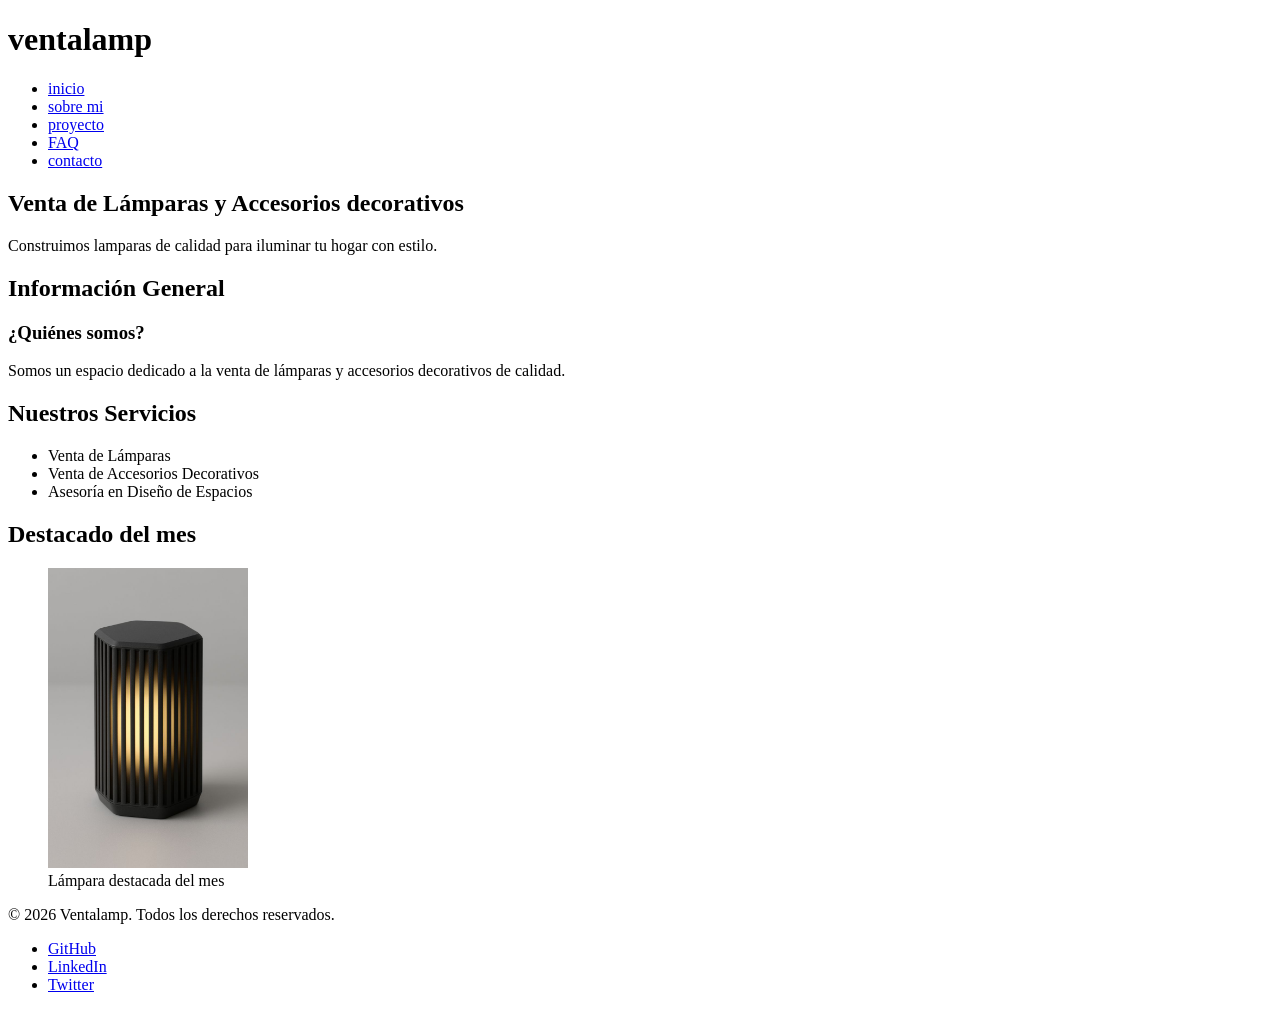
==== index.html @ ce79d9a1 "Add files via upload" ====
<!DOCTYPE html>
<html lang="en">
<head>
    <meta charset="UTF-8">
    <meta name="viewport" content="width=device-width, initial-scale=1.0">
    <title>ventalamp</title>
    </head>
    <body>
        <header>
            <h1>ventalamp</h1>
        </header>
        <nav>
            <ul>
                <li><a href="./index.html">inicio</a></li>
                <li>
                    <a href="./page/sobremi.html">sobre mi</a>
                </li>
                <li>
                    <a href="./page/proyecto.html">proyecto</a>
                </li>
                <li>
                    <a href="./page/FAQ.html">FAQ</a>
                </li>
                <li>
                    <a href="./page/contacto.html">contacto</a>
                </li>
            </ul>
        </nav>
    
        <main>        
            <section>
                <h1>Venta de Lámparas y Accesorios decorativos</h1>
                <p>Construimos lamparas de calidad para iluminar tu hogar con estilo.</p>
            </section>

            <section>
                <h2>   
                    Información General
                </h2>
                <article>
                    <h3>¿Quiénes somos?</h3>
                    <p>Somos un espacio dedicado a la venta de lámparas y accesorios decorativos de calidad.</p>
                </article>
            </section>

            <section>
                <h2>   
                    Nuestros Servicios
                </h2>
                <ul>
                    <li>Venta de Lámparas</li>
                    <li>Venta de Accesorios Decorativos</li>
                    <li>Asesoría en Diseño de Espacios</li>
                </ul>
            </section>

            <section>
                <h2>
                    Destacado del mes
                </h2>
                <figure>
                    <img src="./assets/lamp1.jpg" alt="Lámpara destacada del mes" width="200" height="300">
                    <figcaption>    
                        Lámpara destacada del mes  
                    </figcaption>
                </figure>
            </section>
        </main>

    <footer>
        <p>&copy; 2026 Ventalamp. Todos los derechos reservados.</p>
        <ul>
            <li><a href="https://github.com" target="_blank" rel="noopener">GitHub</a></li>
            <li><a href="https://linkedin.com" target="_blank" rel="noopener">LinkedIn</a></li>
            <li><a href="https://twitter.com" target="_blank" rel="noopener">Twitter</a></li>
        </ul>
    </footer>
   
    </body>
</html>
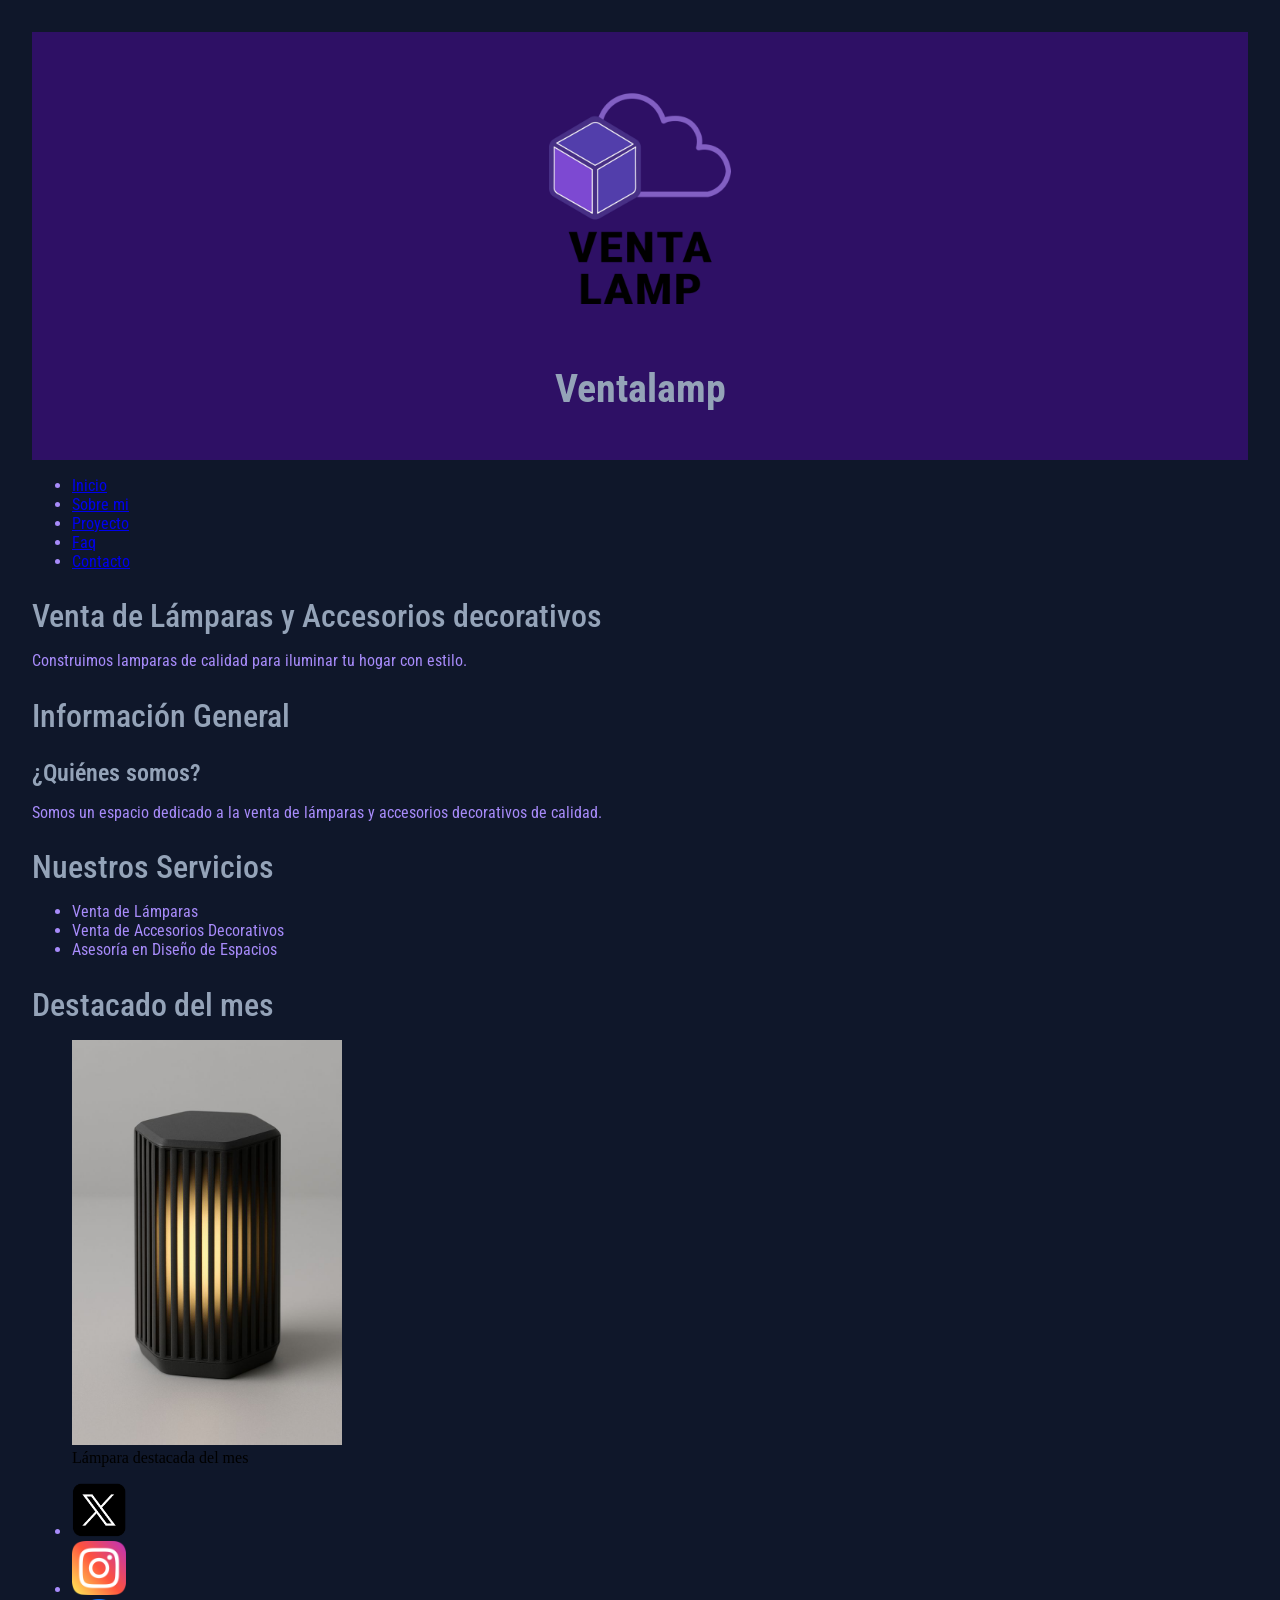
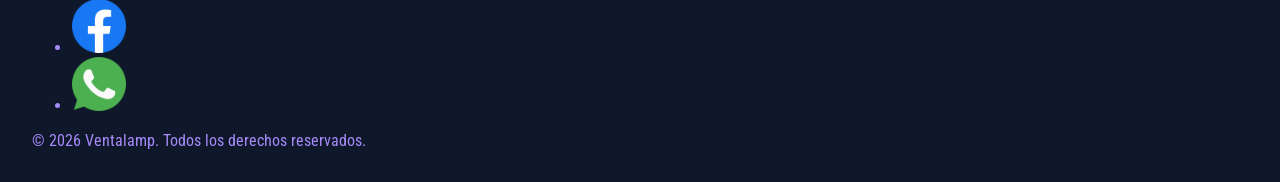
==== commit bd1ffc64: "Add files via upload" ====
--- a/index.html
+++ b/index.html
@@ -4,32 +4,36 @@
     <meta charset="UTF-8">
     <meta name="viewport" content="width=device-width, initial-scale=1.0">
     <title>ventalamp</title>
-    </head>
+    <link rel="icon" href="./assets/logos/iconopage.png" type="image/x-icon">    
+    <link rel="stylesheet" href="./style/style.css">
+    </head> 
+        
     <body>
         <header>
-            <h1>ventalamp</h1>
-        </header>
+            <a href="./index.html"><img src="./assets/logos/ventalamp logo.png" alt="Logo ventalamp" class="inicio"> </a>
+            <h1>Ventalamp</h1>
+        </header>      
         <nav>
             <ul>
-                <li><a href="./index.html">inicio</a></li>
+                <li><a href="./index.html">Inicio</a></li>
                 <li>
-                    <a href="./page/sobremi.html">sobre mi</a>
+                    <a href="./page/sobremi.html">Sobre mi</a>
                 </li>
                 <li>
-                    <a href="./page/proyecto.html">proyecto</a>
+                    <a href="./page/proyecto.html">Proyecto</a>
                 </li>
                 <li>
-                    <a href="./page/FAQ.html">FAQ</a>
+                    <a href="./page/faq.html">Faq</a>
                 </li>
                 <li>
-                    <a href="./page/contacto.html">contacto</a>
+                    <a href="./page/contacto.html">Contacto</a>
                 </li>
             </ul>
         </nav>
     
         <main>        
             <section>
-                <h1>Venta de Lámparas y Accesorios decorativos</h1>
+                <h2>Venta de Lámparas y Accesorios decorativos</h2>
                 <p>Construimos lamparas de calidad para iluminar tu hogar con estilo.</p>
             </section>
 
@@ -59,7 +63,7 @@
                     Destacado del mes
                 </h2>
                 <figure>
-                    <img src="./assets/lamp1.jpg" alt="Lámpara destacada del mes" width="200" height="300">
+                    <img src="./assets/lamp1.jpg" alt="Lámpara destacada del mes" class="reff">
                     <figcaption>    
                         Lámpara destacada del mes  
                     </figcaption>
@@ -68,13 +72,14 @@
         </main>
 
     <footer>
-        <p>&copy; 2026 Ventalamp. Todos los derechos reservados.</p>
         <ul>
-            <li><a href="https://github.com" target="_blank" rel="noopener">GitHub</a></li>
-            <li><a href="https://linkedin.com" target="_blank" rel="noopener">LinkedIn</a></li>
-            <li><a href="https://twitter.com" target="_blank" rel="noopener">Twitter</a></li>
+            <li><a href="https://x.com" target="_blank"> <img src="./assets/logos/x.png" alt="logo de x" class="rrss"></a> </li>
+            <li><a href="https://instagram.com" target="_blank"> <img src="./assets/logos/instagram.png" alt="logo de instagram" class="rrss"> </a></li>
+            <li><a href="https://facebook.com" target="_blank"> <img src="./assets/logos/facebook.png" alt="logo de facebook" class="rrss"> </a></li>
+            <li><a href="https://whatsapp.com" target="_blank"> <img src="./assets/logos/whatsapp.png" alt="logo de whatsapp" class="rrss"> </a></li>
+            </ul>
+        <p> &copy; 2026 Ventalamp. Todos los derechos reservados.</p>
         </ul>
     </footer>
-   
     </body>
 </html>
--- a/style/style.css
+++ b/style/style.css
@@ -0,0 +1,76 @@
+/* Importación de fuentes desde Google Fonts */
+@import url('https://fonts.googleapis.com/css2?family=Roboto+Condensed:ital,wght@0,100..900;1,100..900&display=swap');
+
+/* 2. PALETA DE COLORES Y VARIABLES */
+:root {
+    --font-ppal: "Roboto Condensed", sans-serif;
+    --font-sec: "Roboto Condensed", sans-serif;
+    --text: #94A3B8;
+    --bg-ppal: #0F172A;
+    --bgs-sec: #2E1065;
+    --accent: #A78BFA;
+}
+
+/* 3. ESTILOS GLOBALES Y FONDO */
+body {
+    background-color: var(--bg-ppal);
+    margin: 2rem;
+}
+
+header {
+    background-color: var(--bgs-sec); 
+    padding: 2rem;
+    text-align: center;
+}
+
+/* 4. TIPOGRAFÍA */
+h1, h2, h3, h4, h5, h6 {
+    font-family: var(--font-ppal);
+    color: var(--text);
+}
+
+h1 {
+    font-weight: 700;
+    font-size: 2.5rem;
+    margin-bottom: 1rem;
+}
+
+h2 {
+    font-weight: 500; 
+    font-size: 2rem;
+    margin-bottom: 1rem;
+}
+
+h3 {
+    font-weight: 600;
+    font-size: 1.5rem;
+    margin-bottom: 1rem;
+}
+
+p, ul {
+    font-family: var(--font-sec);
+    color: var(--accent);
+    font-size: 1rem;
+    font-weight: 400;
+}
+
+/* 5. COMPONENTES */
+.logo {
+    width: 10vh;
+    height: auto;
+}
+
+.rrss {
+    width: 6vh;
+    height: auto;
+}
+
+.reff {
+    width: 30vh;
+    height: auto;
+}
+
+.inicio {
+    width: 30vh;
+    height: auto;
+}
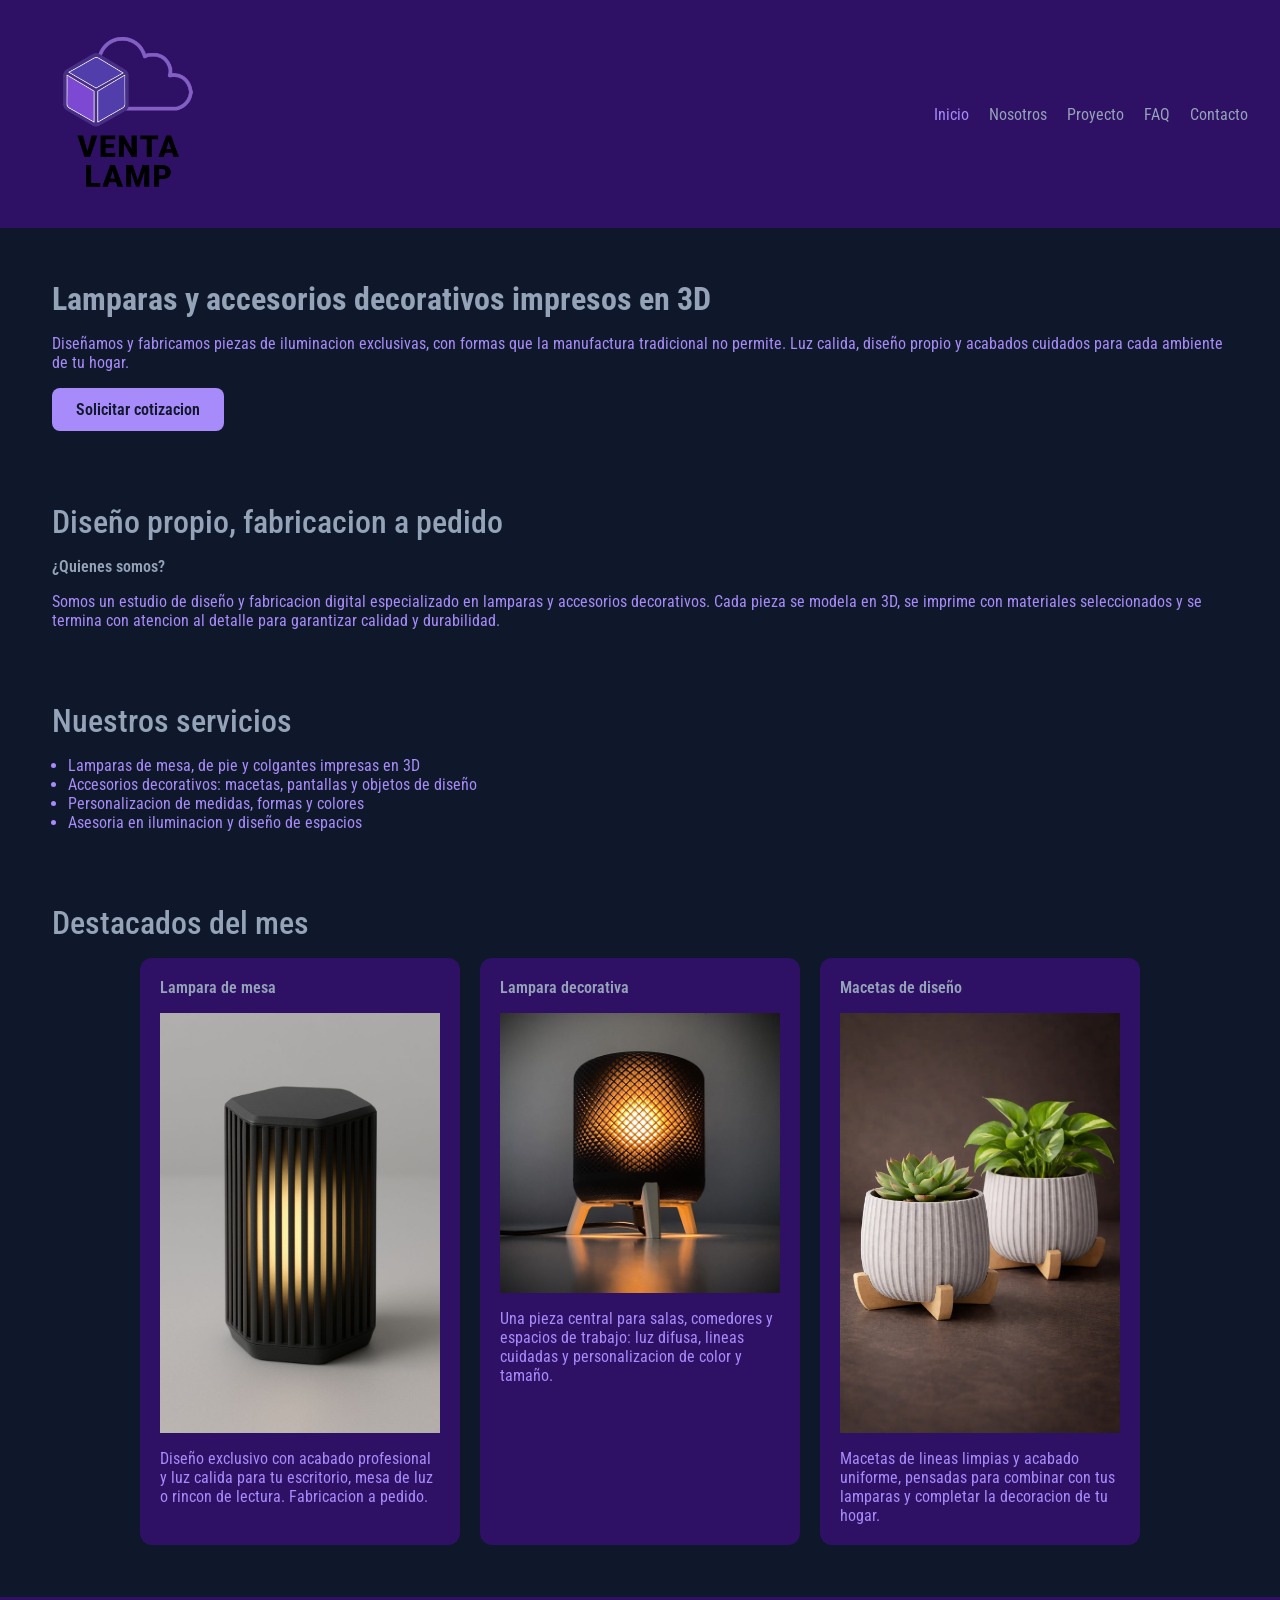
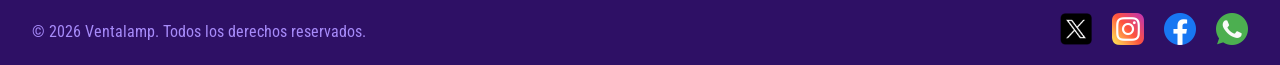
==== commit eaf8639e: "Add files via upload" ====
--- a/index.html
+++ b/index.html
@@ -1,85 +1,89 @@
-<!DOCTYPE html>
-<html lang="en">
-<head>
-    <meta charset="UTF-8">
-    <meta name="viewport" content="width=device-width, initial-scale=1.0">
-    <title>ventalamp</title>
-    <link rel="icon" href="./assets/logos/iconopage.png" type="image/x-icon">    
-    <link rel="stylesheet" href="./style/style.css">
-    </head> 
-        
-    <body>
-        <header>
-            <a href="./index.html"><img src="./assets/logos/ventalamp logo.png" alt="Logo ventalamp" class="inicio"> </a>
-            <h1>Ventalamp</h1>
-        </header>      
-        <nav>
-            <ul>
-                <li><a href="./index.html">Inicio</a></li>
-                <li>
-                    <a href="./page/sobremi.html">Sobre mi</a>
-                </li>
-                <li>
-                    <a href="./page/proyecto.html">Proyecto</a>
-                </li>
-                <li>
-                    <a href="./page/faq.html">Faq</a>
-                </li>
-                <li>
-                    <a href="./page/contacto.html">Contacto</a>
-                </li>
-            </ul>
-        </nav>
-    
-        <main>        
-            <section>
-                <h2>Venta de Lámparas y Accesorios decorativos</h2>
-                <p>Construimos lamparas de calidad para iluminar tu hogar con estilo.</p>
-            </section>
-
-            <section>
-                <h2>   
-                    Información General
-                </h2>
-                <article>
-                    <h3>¿Quiénes somos?</h3>
-                    <p>Somos un espacio dedicado a la venta de lámparas y accesorios decorativos de calidad.</p>
-                </article>
-            </section>
-
-            <section>
-                <h2>   
-                    Nuestros Servicios
-                </h2>
-                <ul>
-                    <li>Venta de Lámparas</li>
-                    <li>Venta de Accesorios Decorativos</li>
-                    <li>Asesoría en Diseño de Espacios</li>
-                </ul>
-            </section>
-
-            <section>
-                <h2>
-                    Destacado del mes
-                </h2>
-                <figure>
-                    <img src="./assets/lamp1.jpg" alt="Lámpara destacada del mes" class="reff">
-                    <figcaption>    
-                        Lámpara destacada del mes  
-                    </figcaption>
-                </figure>
-            </section>
-        </main>
-
-    <footer>
-        <ul>
-            <li><a href="https://x.com" target="_blank"> <img src="./assets/logos/x.png" alt="logo de x" class="rrss"></a> </li>
-            <li><a href="https://instagram.com" target="_blank"> <img src="./assets/logos/instagram.png" alt="logo de instagram" class="rrss"> </a></li>
-            <li><a href="https://facebook.com" target="_blank"> <img src="./assets/logos/facebook.png" alt="logo de facebook" class="rrss"> </a></li>
-            <li><a href="https://whatsapp.com" target="_blank"> <img src="./assets/logos/whatsapp.png" alt="logo de whatsapp" class="rrss"> </a></li>
-            </ul>
-        <p> &copy; 2026 Ventalamp. Todos los derechos reservados.</p>
-        </ul>
-    </footer>
-    </body>
-</html>+<!DOCTYPE html>
+<html lang="es">
+<head>
+    <meta charset="UTF-8">
+    <meta name="viewport" content="width=device-width, initial-scale=1.0">
+    <title>Ventalamp | Lamparas y decoracion impresas en 3D</title>
+    <link rel="icon" href="./assets/logos/iconopage.png" type="image/png">
+    <link rel="stylesheet" href="./style/style.css">
+</head>
+<body>
+    <header class="header">
+        <a href="./index.html"><img src="./assets/logos/ventalamp logo.png" alt="Logo Ventalamp" class="inicio"></a>
+        <nav class="navbar">
+            <ul>
+                <li><a href="./index.html" aria-current="page">Inicio</a></li>
+                <li><a href="./page/sobremi.html">Nosotros</a></li>
+                <li><a href="./page/proyecto.html">Proyecto</a></li>
+                <li><a href="./page/faq.html">FAQ</a></li>
+                <li><a href="./page/contacto.html">Contacto</a></li>
+            </ul>
+        </nav>
+    </header>
+
+    <main class="home">
+        <section>
+            <h1>Lamparas y accesorios decorativos impresos en 3D</h1>
+            <p>Diseñamos y fabricamos piezas de iluminacion exclusivas, con formas que la manufactura tradicional no permite. Luz calida, diseño propio y acabados cuidados para cada ambiente de tu hogar.</p>
+            <a class="btn" href="./page/contacto.html">Solicitar cotizacion</a>
+        </section>
+
+        <section>
+            <h2>Diseño propio, fabricacion a pedido</h2>
+            <article>
+                <h3>¿Quienes somos?</h3>
+                <p>Somos un estudio de diseño y fabricacion digital especializado en lamparas y accesorios decorativos. Cada pieza se modela en 3D, se imprime con materiales seleccionados y se termina con atencion al detalle para garantizar calidad y durabilidad.</p>
+            </article>
+        </section>
+
+        <section>
+            <h2>Nuestros servicios</h2>
+            <ul>
+                <li>Lamparas de mesa, de pie y colgantes impresas en 3D</li>
+                <li>Accesorios decorativos: macetas, pantallas y objetos de diseño</li>
+                <li>Personalizacion de medidas, formas y colores</li>
+                <li>Asesoria en iluminacion y diseño de espacios</li>
+            </ul>
+        </section>
+
+        <section>
+            <h2>Destacados del mes</h2>
+            <div class="cards">
+                <article class="card">
+                    <h3>Lampara de mesa</h3>
+                    <figure>
+                        <img src="./assets/productos/lamp1.jpg" alt="Lampara destacada del mes 1" class="reff">
+                        <p>Diseño exclusivo con acabado profesional y luz calida para tu escritorio, mesa de luz o rincon de lectura. Fabricacion a pedido.</p>
+                    </figure>
+                </article>
+
+                <article class="card">
+                    <h3>Lampara decorativa</h3>
+                    <figure>
+                        <img src="./assets/productos/lampara 2.jpg" alt="Lampara destacada del mes 2" class="reff">
+                        <p>Una pieza central para salas, comedores y espacios de trabajo: luz difusa, lineas cuidadas y personalizacion de color y tamaño.</p>
+                    </figure>
+                </article>
+
+                <article class="card">
+                    <h3>Macetas de diseño</h3>
+                    <figure>
+                        <img src="./assets/productos/macetas1.jpg" alt="Macetas decorativas destacadas del mes" class="reff">
+                        <p>Macetas de lineas limpias y acabado uniforme, pensadas para combinar con tus lamparas y completar la decoracion de tu hogar.</p>
+                    </figure>
+                </article>
+            </div>
+        </section>
+    </main>
+
+    <footer>
+        <p>&copy; 2026 Ventalamp. Todos los derechos reservados.</p>
+        <ul>
+            <li><a href="https://x.com" target="_blank" rel="noopener noreferrer"><img src="./assets/logos/x.png" alt="Ventalamp en X" class="rrss"></a></li>
+            <li><a href="https://instagram.com" target="_blank" rel="noopener noreferrer"><img src="./assets/logos/instagram.png" alt="Ventalamp en Instagram" class="rrss"></a></li>
+            <li><a href="https://facebook.com" target="_blank" rel="noopener noreferrer"><img src="./assets/logos/facebook.png" alt="Ventalamp en Facebook" class="rrss"></a></li>
+            <li><a href="https://whatsapp.com" target="_blank" rel="noopener noreferrer"><img src="./assets/logos/whatsapp.png" alt="Ventalamp en WhatsApp" class="rrss"></a></li>
+        </ul>
+    </footer>
+</body>
+</html>
--- a/style/style.css
+++ b/style/style.css
@@ -1,76 +1,189 @@
-/* Importación de fuentes desde Google Fonts */
-@import url('https://fonts.googleapis.com/css2?family=Roboto+Condensed:ital,wght@0,100..900;1,100..900&display=swap');
-
-/* 2. PALETA DE COLORES Y VARIABLES */
-:root {
-    --font-ppal: "Roboto Condensed", sans-serif;
-    --font-sec: "Roboto Condensed", sans-serif;
-    --text: #94A3B8;
-    --bg-ppal: #0F172A;
-    --bgs-sec: #2E1065;
-    --accent: #A78BFA;
-}
-
-/* 3. ESTILOS GLOBALES Y FONDO */
-body {
-    background-color: var(--bg-ppal);
-    margin: 2rem;
-}
-
-header {
-    background-color: var(--bgs-sec); 
-    padding: 2rem;
-    text-align: center;
-}
-
-/* 4. TIPOGRAFÍA */
-h1, h2, h3, h4, h5, h6 {
-    font-family: var(--font-ppal);
-    color: var(--text);
-}
-
-h1 {
-    font-weight: 700;
-    font-size: 2.5rem;
-    margin-bottom: 1rem;
-}
-
-h2 {
-    font-weight: 500; 
-    font-size: 2rem;
-    margin-bottom: 1rem;
-}
-
-h3 {
-    font-weight: 600;
-    font-size: 1.5rem;
-    margin-bottom: 1rem;
-}
-
-p, ul {
-    font-family: var(--font-sec);
-    color: var(--accent);
-    font-size: 1rem;
-    font-weight: 400;
-}
-
-/* 5. COMPONENTES */
-.logo {
-    width: 10vh;
-    height: auto;
-}
-
-.rrss {
-    width: 6vh;
-    height: auto;
-}
-
-.reff {
-    width: 30vh;
-    height: auto;
-}
-
-.inicio {
-    width: 30vh;
-    height: auto;
-}+/* Importacion de fuentes desde Google Fonts */
+@import url('https://fonts.googleapis.com/css2?family=Roboto+Condensed:ital,wght@0,100..900;1,100..900&display=swap');
+
+/* 1. REGLA GLOBAL */
+* {
+    margin: 0;
+    padding: 0;
+    box-sizing: border-box;
+}
+
+/* 2. PALETA DE COLORES Y VARIABLES */
+:root {
+    --font-ppal: "Roboto Condensed", sans-serif;
+    --font-sec: "Roboto Condensed", sans-serif;
+    --text: #94A3B8;
+    --bg-ppal: #0F172A;
+    --bg-sec: #2E1065;
+    --accent: #A78BFA;
+}
+
+/* 3. ESTILOS GLOBALES Y FONDO */
+body {
+    background-color: var(--bg-ppal);
+}
+
+/* 4. HEADER Y NAVBAR */
+.header {
+    background-color: var(--bg-sec);
+    padding: 1rem 2rem;
+    display: flex;
+    justify-content: space-between;
+    align-items: center;
+    flex-wrap: wrap;
+    gap: 20px;
+}
+
+.navbar ul {
+    display: flex;
+    flex-wrap: wrap;
+    align-items: center;
+    gap: 20px;
+    list-style: none;
+}
+
+a {
+    color: var(--text);
+    text-decoration: none;
+}
+
+a:hover,
+a:focus-visible {
+    color: var(--accent);
+}
+
+.navbar a[aria-current="page"] {
+    color: var(--accent);
+}
+
+/* 5. TIPOGRAFIA */
+h1, h2, h3, h4, h5, h6 {
+    font-family: var(--font-ppal);
+    color: var(--text);
+}
+
+h1 {
+    font-weight: 700;
+    font-size: 2rem;
+}
+
+h2 {
+    font-weight: 500;
+    font-size: 2rem;
+}
+
+h3 {
+    font-weight: 600;
+    font-size: 1rem;
+}
+
+p, ul, ol, figcaption {
+    font-family: var(--font-sec);
+    color: var(--accent);
+    font-size: 1rem;
+    font-weight: 400;
+}
+
+/* 6. CONTENIDO PRINCIPAL */
+.home {
+    display: flex;
+    flex-direction: column;
+    gap: 2rem;
+    padding: 2rem;
+}
+
+.home section {
+    display: flex;
+    flex-direction: column;
+    gap: 1rem;
+    padding: 20px;
+}
+
+.home article {
+    display: flex;
+    flex-direction: column;
+    gap: 1rem;
+}
+
+.home ul{
+    padding-left: 1rem;
+}
+
+figure {
+    display: flex;
+    flex-direction: column;
+    gap: 1rem;
+}
+
+/* 7. IMAGENES */
+.inicio {
+    width: 12rem;
+    max-width: 100%;
+    height: auto;
+}
+
+.rrss {
+    width: 2rem;
+    height: auto;
+}
+
+.reff {
+    width: 100%;
+    max-width: 20rem;
+    height: auto;
+}
+
+/* 8. TARJETAS */
+.cards {
+    display: flex;
+    justify-content: center;
+    flex-wrap: wrap;
+    gap: 20px;
+}
+
+.card {
+    background-color: var(--bg-sec);
+    border-radius: 12px;
+    flex: 1 1 250px;
+    max-width: 320px;
+    padding: 20px;
+    display: flex;
+    flex-direction: column;
+    gap: 0.75rem;
+}
+
+/* 9. FOOTER */
+footer {
+    background-color: var(--bg-sec);
+    padding: 1rem 2rem;
+    display: flex;
+    justify-content: space-between;
+    align-items: center;
+    flex-wrap: wrap;
+    gap: 20px;
+}
+
+footer ul {
+    display: flex;
+    align-items: center;
+    gap: 20px;
+    list-style: none;
+}
+
+/* 10. BOTON DE LLAMADA A LA ACCION */
+.btn {
+    display: inline-block;
+    align-self: flex-start;
+    background-color: var(--accent);
+    color: var(--bg-ppal);
+    font-family: var(--font-sec);
+    font-weight: 600;
+    padding: 0.75rem 1.5rem;
+    border-radius: 8px;
+}
+
+.btn:hover,
+.btn:focus-visible {
+    background-color: var(--text);
+    color: var(--bg-ppal);
+}
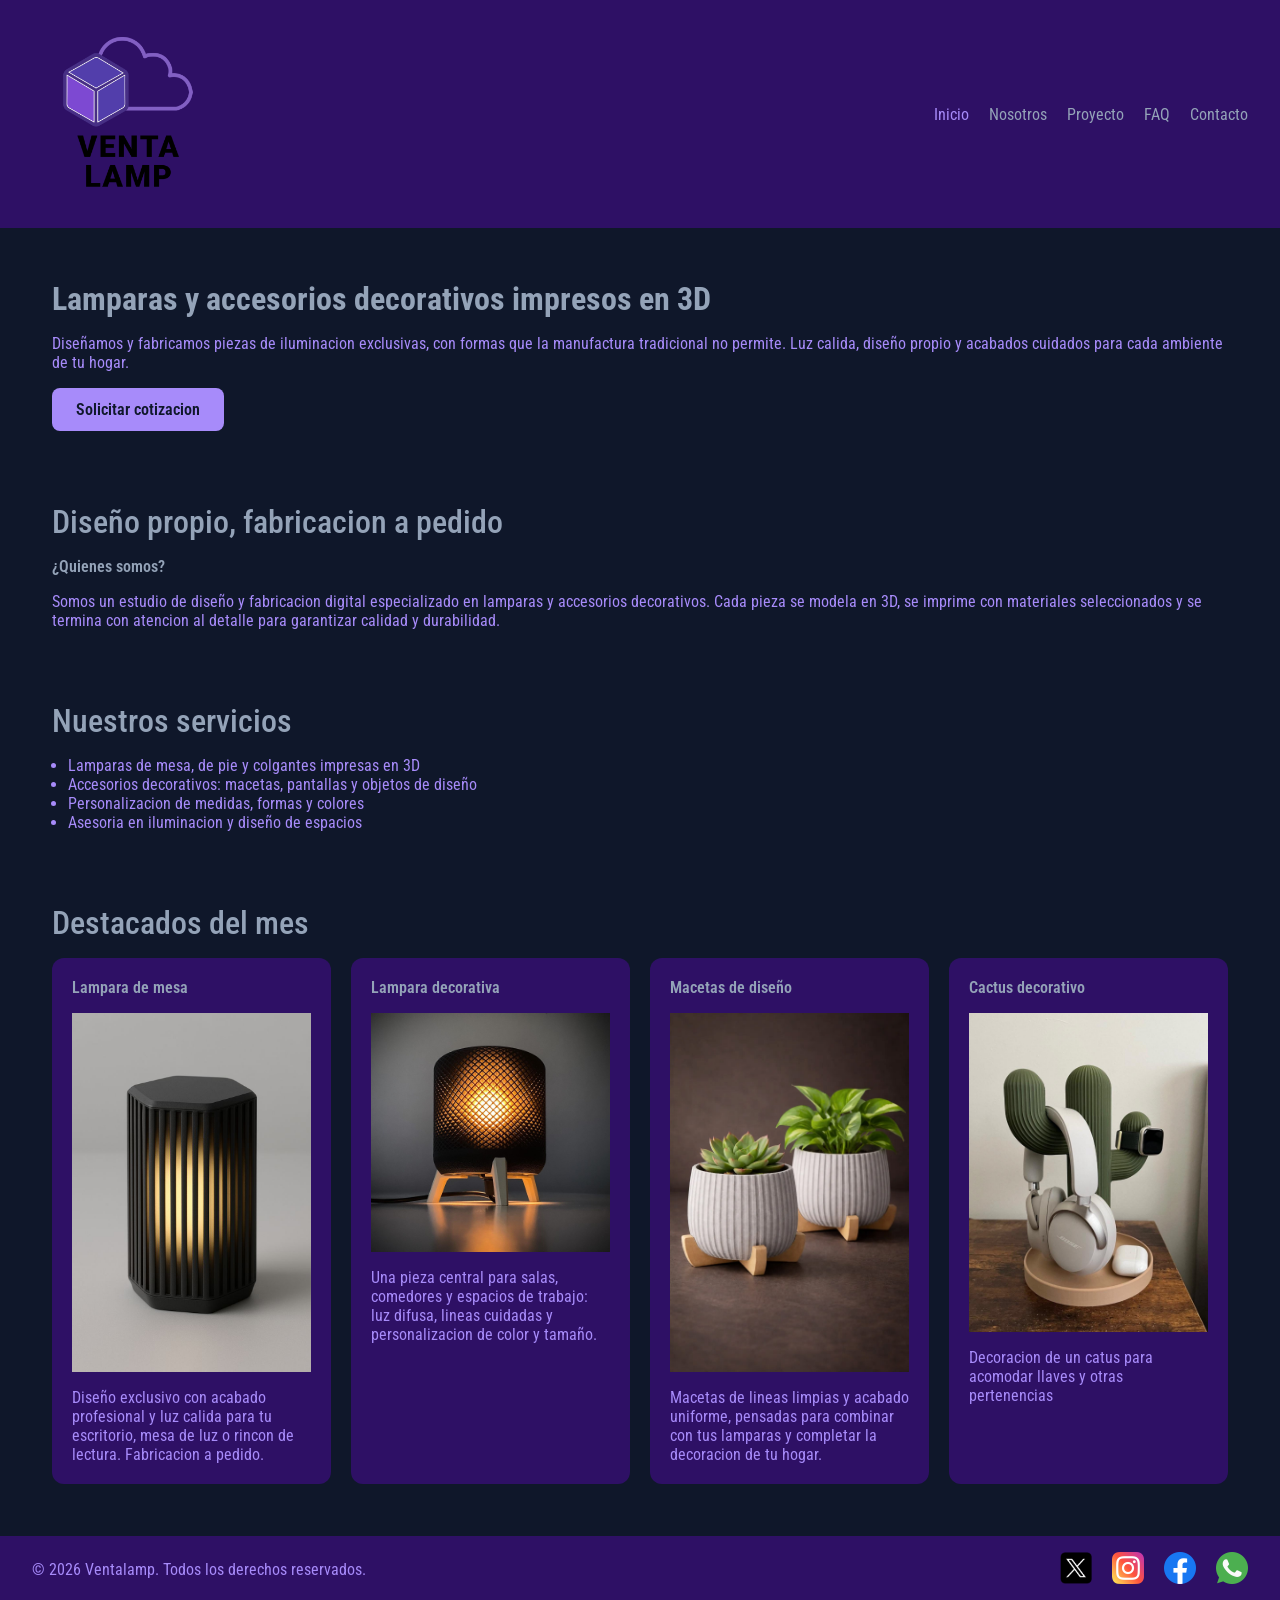
==== commit 045b05d6: "mi primer commit con Git" ====
--- a/index.html
+++ b/index.html
@@ -46,30 +46,37 @@
             </ul>
         </section>
 
-        <section>
-            <h2>Destacados del mes</h2>
+        <section class="grid-text">
+            <h2 class="h-destacadas">Destacados del mes</h2>
             <div class="cards">
                 <article class="card">
-                    <h3>Lampara de mesa</h3>
-                    <figure>
+                    <h3 class="h-producto 1">Lampara de mesa</h3>
+                    <figure class="img-prod1">
                         <img src="./assets/productos/lamp1.jpg" alt="Lampara destacada del mes 1" class="reff">
-                        <p>Diseño exclusivo con acabado profesional y luz calida para tu escritorio, mesa de luz o rincon de lectura. Fabricacion a pedido.</p>
+                        <p class="p-prod1">Diseño exclusivo con acabado profesional y luz calida para tu escritorio, mesa de luz o rincon de lectura. Fabricacion a pedido.</p>
                     </figure>
                 </article>
 
                 <article class="card">
-                    <h3>Lampara decorativa</h3>
-                    <figure>
-                        <img src="./assets/productos/lampara 2.jpg" alt="Lampara destacada del mes 2" class="reff">
-                        <p>Una pieza central para salas, comedores y espacios de trabajo: luz difusa, lineas cuidadas y personalizacion de color y tamaño.</p>
+                    <h3 class="h-producto 2">Lampara decorativa</h3>
+                    <figure class="img-prod2">
+                        <img src="./assets/productos/lampara 2.jpg" alt="Lampara destacada del mes 2" class="reff" >
+                        <p class="p-prod2">Una pieza central para salas, comedores y espacios de trabajo: luz difusa, lineas cuidadas y personalizacion de color y tamaño.</p>
                     </figure>
                 </article>
 
                 <article class="card">
-                    <h3>Macetas de diseño</h3>
-                    <figure>
-                        <img src="./assets/productos/macetas1.jpg" alt="Macetas decorativas destacadas del mes" class="reff">
-                        <p>Macetas de lineas limpias y acabado uniforme, pensadas para combinar con tus lamparas y completar la decoracion de tu hogar.</p>
+                    <h3 class="h-producto 3">Macetas de diseño</h3>
+                    <figure class="img-prod3">
+                        <img src="./assets/productos/macetas1.jpg" alt="Macetas decorativas destacadas del mes" class="reff" >
+                        <p class="p-prod3">Macetas de lineas limpias y acabado uniforme, pensadas para combinar con tus lamparas y completar la decoracion de tu hogar.</p>
+                    </figure>
+                </article>
+                <article class="card">
+                    <h3 class="h-producto 4">Cactus decorativo</h3>
+                    <figure class="img-prod4">
+                        <img src="./assets/productos/decocactus.jpg" alt="Decoracion de cactus" class="reff" >
+                        <p class="p-prod4">Decoracion de un catus para acomodar llaves y otras pertenencias</p>
                     </figure>
                 </article>
             </div>
--- a/style/style.css
+++ b/style/style.css
@@ -187,3 +187,41 @@
     background-color: var(--text);
     color: var(--bg-ppal);
 }
+
+/* GRID */
+
+/* CLASES */
+/* 
+h-destacadas
+h-producto 1
+h-producto 2
+h-producto 3
+h-producto 4
+img-prod1
+img-prod2
+img-prod3
+img-prod4
+p-prod1
+p-prod2
+p-prod3
+p-prod4
+*/
+
+.grid-text{
+    display: grid;
+    grid-template-areas: 
+    "subdes subdes"
+    "img1 sub1"
+    "img1 p1"
+    "sub2 img2"
+    "p2 img2"
+    "sub3 img3"
+    "p3 img3"
+    "sub4 img4"
+    "p4 img4"
+    ;
+}
+
+.h-destacadas{
+    grid-area: subdes;
+}
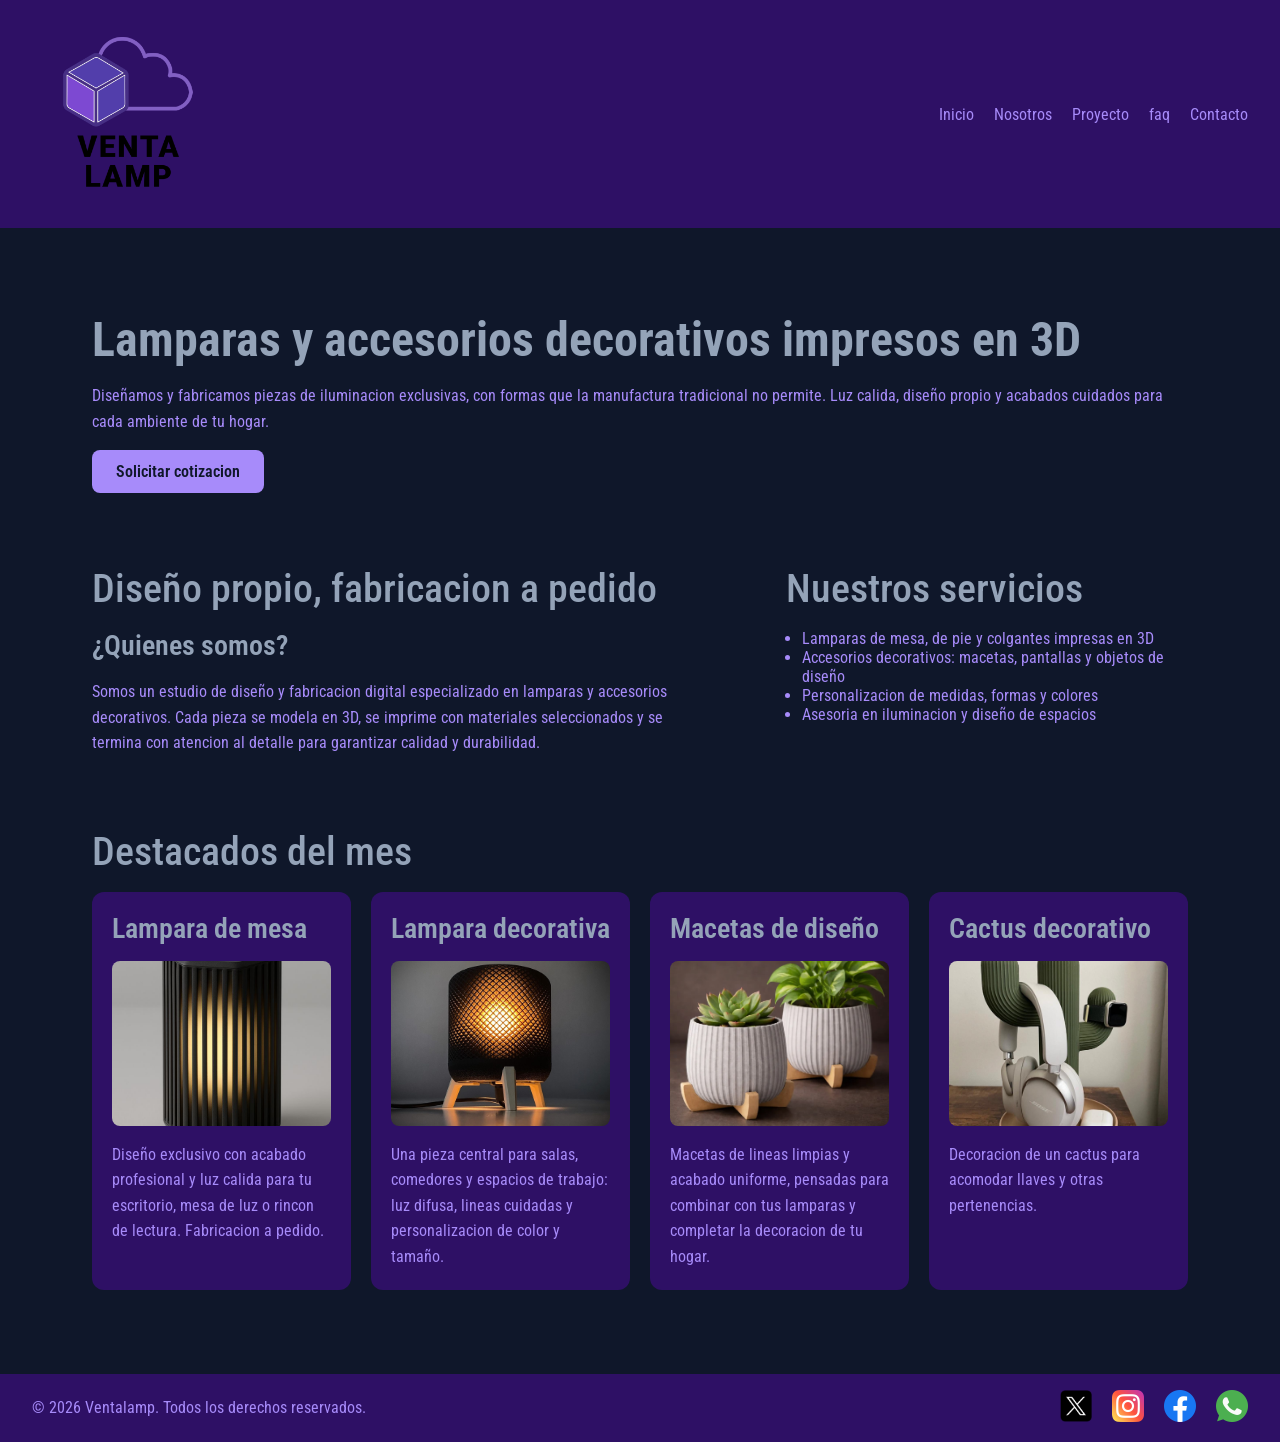
==== commit 8c3cdc2f: "Add files via upload" ====
--- a/index.html
+++ b/index.html
@@ -9,26 +9,26 @@
 </head>
 <body>
     <header class="header">
-        <a href="./index.html"><img src="./assets/logos/ventalamp logo.png" alt="Logo Ventalamp" class="inicio"></a>
+        <a href="./index.html"><img src="./assets/logos/ventalamp-logo.png" alt="Logo Ventalamp" class="inicio"></a>
         <nav class="navbar">
             <ul>
                 <li><a href="./index.html" aria-current="page">Inicio</a></li>
-                <li><a href="./page/sobremi.html">Nosotros</a></li>
-                <li><a href="./page/proyecto.html">Proyecto</a></li>
-                <li><a href="./page/faq.html">FAQ</a></li>
-                <li><a href="./page/contacto.html">Contacto</a></li>
+                <li><a href="./pages/sobremi.html">Nosotros</a></li>
+                <li><a href="./pages/proyecto.html">Proyecto</a></li>
+                <li><a href="./pages/faq.html">faq</a></li>
+                <li><a href="./pages/contacto.html">Contacto</a></li>
             </ul>
         </nav>
     </header>
 
-    <main class="home">
-        <section>
+    <main class="home layout-index">
+        <section class="sec-hero">
             <h1>Lamparas y accesorios decorativos impresos en 3D</h1>
             <p>Diseñamos y fabricamos piezas de iluminacion exclusivas, con formas que la manufactura tradicional no permite. Luz calida, diseño propio y acabados cuidados para cada ambiente de tu hogar.</p>
-            <a class="btn" href="./page/contacto.html">Solicitar cotizacion</a>
+            <a class="btn" href="./pages/contacto.html">Solicitar cotizacion</a>
         </section>
 
-        <section>
+        <section class="sec-quienes">
             <h2>Diseño propio, fabricacion a pedido</h2>
             <article>
                 <h3>¿Quienes somos?</h3>
@@ -36,7 +36,7 @@
             </article>
         </section>
 
-        <section>
+        <section class="sec-servicios">
             <h2>Nuestros servicios</h2>
             <ul>
                 <li>Lamparas de mesa, de pie y colgantes impresas en 3D</li>
@@ -46,37 +46,38 @@
             </ul>
         </section>
 
-        <section class="grid-text">
-            <h2 class="h-destacadas">Destacados del mes</h2>
+        <section class="sec-destacados">
+            <h2>Destacados del mes</h2>
             <div class="cards">
                 <article class="card">
-                    <h3 class="h-producto 1">Lampara de mesa</h3>
-                    <figure class="img-prod1">
+                    <h3>Lampara de mesa</h3>
+                    <figure>
                         <img src="./assets/productos/lamp1.jpg" alt="Lampara destacada del mes 1" class="reff">
-                        <p class="p-prod1">Diseño exclusivo con acabado profesional y luz calida para tu escritorio, mesa de luz o rincon de lectura. Fabricacion a pedido.</p>
+                        <p>Diseño exclusivo con acabado profesional y luz calida para tu escritorio, mesa de luz o rincon de lectura. Fabricacion a pedido.</p>
                     </figure>
                 </article>
 
                 <article class="card">
-                    <h3 class="h-producto 2">Lampara decorativa</h3>
-                    <figure class="img-prod2">
-                        <img src="./assets/productos/lampara 2.jpg" alt="Lampara destacada del mes 2" class="reff" >
-                        <p class="p-prod2">Una pieza central para salas, comedores y espacios de trabajo: luz difusa, lineas cuidadas y personalizacion de color y tamaño.</p>
+                    <h3>Lampara decorativa</h3>
+                    <figure>
+                        <img src="./assets/productos/lampara2.jpg" alt="Lampara destacada del mes 2" class="reff">
+                        <p>Una pieza central para salas, comedores y espacios de trabajo: luz difusa, lineas cuidadas y personalizacion de color y tamaño.</p>
                     </figure>
                 </article>
 
                 <article class="card">
-                    <h3 class="h-producto 3">Macetas de diseño</h3>
-                    <figure class="img-prod3">
-                        <img src="./assets/productos/macetas1.jpg" alt="Macetas decorativas destacadas del mes" class="reff" >
-                        <p class="p-prod3">Macetas de lineas limpias y acabado uniforme, pensadas para combinar con tus lamparas y completar la decoracion de tu hogar.</p>
+                    <h3>Macetas de diseño</h3>
+                    <figure>
+                        <img src="./assets/productos/macetas1.jpg" alt="Macetas decorativas destacadas del mes" class="reff">
+                        <p>Macetas de lineas limpias y acabado uniforme, pensadas para combinar con tus lamparas y completar la decoracion de tu hogar.</p>
                     </figure>
                 </article>
+
                 <article class="card">
-                    <h3 class="h-producto 4">Cactus decorativo</h3>
-                    <figure class="img-prod4">
-                        <img src="./assets/productos/decocactus.jpg" alt="Decoracion de cactus" class="reff" >
-                        <p class="p-prod4">Decoracion de un catus para acomodar llaves y otras pertenencias</p>
+                    <h3>Cactus decorativo</h3>
+                    <figure>
+                        <img src="./assets/productos/decocactus.jpg" alt="Decoracion de cactus" class="reff">
+                        <p>Decoracion de un cactus para acomodar llaves y otras pertenencias.</p>
                     </figure>
                 </article>
             </div>
--- a/style/style.css
+++ b/style/style.css
@@ -47,16 +47,14 @@
     text-decoration: none;
 }
 
-a:hover,
-a:focus-visible {
+.navbar a:hover, .navbar a:focus-visible { 
+    color: var(--text); }
+
+.navbar a{
     color: var(--accent);
 }
 
-.navbar a[aria-current="page"] {
-    color: var(--accent);
-}
-
-/* 5. TIPOGRAFIA */
+/* 5. TIPOGRAFIA*/
 h1, h2, h3, h4, h5, h6 {
     font-family: var(--font-ppal);
     color: var(--text);
@@ -64,17 +62,20 @@
 
 h1 {
     font-weight: 700;
-    font-size: 2rem;
+    font-size: clamp(2rem, 1.5rem + 2vw, 3rem);
+    line-height: 1.15;
 }
 
 h2 {
     font-weight: 500;
-    font-size: 2rem;
+    font-size: clamp(1.75rem, 1.4rem + 1.5vw, 2.5rem);
+    line-height: 1.2;
 }
 
 h3 {
     font-weight: 600;
-    font-size: 1rem;
+    font-size: clamp(1.25rem, 1rem + 1vw, 1.75rem);
+    line-height: 1.2;
 }
 
 p, ul, ol, figcaption {
@@ -84,12 +85,19 @@
     font-weight: 400;
 }
 
+p {
+    line-height: 1.6;
+}
+
 /* 6. CONTENIDO PRINCIPAL */
 .home {
     display: flex;
     flex-direction: column;
-    gap: 2rem;
-    padding: 2rem;
+    gap: 1.5rem;
+    padding: 1rem;
+    width: 100%;
+    max-width: 75rem;
+    margin: 2rem auto;
 }
 
 .home section {
@@ -97,6 +105,7 @@
     flex-direction: column;
     gap: 1rem;
     padding: 20px;
+    min-width: 0;
 }
 
 .home article {
@@ -105,7 +114,7 @@
     gap: 1rem;
 }
 
-.home ul{
+.home ul {
     padding-left: 1rem;
 }
 
@@ -133,23 +142,27 @@
     height: auto;
 }
 
-/* 8. TARJETAS */
+/* 8. TARJETAS*/
 .cards {
-    display: flex;
-    justify-content: center;
-    flex-wrap: wrap;
-    gap: 20px;
+    display: grid;
+    grid-template-columns: 1fr;
+    gap: 1.25rem;
 }
 
 .card {
     background-color: var(--bg-sec);
     border-radius: 12px;
-    flex: 1 1 250px;
-    max-width: 320px;
     padding: 20px;
     display: flex;
     flex-direction: column;
     gap: 0.75rem;
+}
+
+.cards .reff {
+    max-width: 100%;
+    aspect-ratio: 4 / 3;
+    object-fit: cover;
+    border-radius: 8px;
 }
 
 /* 9. FOOTER */
@@ -188,40 +201,147 @@
     color: var(--bg-ppal);
 }
 
-/* GRID */
-
-/* CLASES */
-/* 
-h-destacadas
-h-producto 1
-h-producto 2
-h-producto 3
-h-producto 4
-img-prod1
-img-prod2
-img-prod3
-img-prod4
-p-prod1
-p-prod2
-p-prod3
-p-prod4
-*/
-
-.grid-text{
+/* 11. GRID DE LAS PAGINAS */
+
+.home.layout-index {
     display: grid;
-    grid-template-areas: 
-    "subdes subdes"
-    "img1 sub1"
-    "img1 p1"
-    "sub2 img2"
-    "p2 img2"
-    "sub3 img3"
-    "p3 img3"
-    "sub4 img4"
-    "p4 img4"
-    ;
-}
-
-.h-destacadas{
-    grid-area: subdes;
-}+    grid-template-columns: 1fr;
+    grid-template-areas:
+        "hero"
+        "quienes"
+        "servicios"
+        "destacados";
+}
+
+.sec-hero       { grid-area: hero; }
+.sec-quienes    { grid-area: quienes; }
+.sec-servicios  { grid-area: servicios; }
+.sec-destacados { grid-area: destacados; }
+
+.home.layout-nosotros {
+    display: grid;
+    grid-template-columns: 1fr;
+    grid-template-areas:
+        "intro"
+        "tray"
+        "herr"
+        "define"
+        "proceso";
+}
+
+.sec-intro   { grid-area: intro; }
+.sec-tray    { grid-area: tray; }
+.sec-herr    { grid-area: herr; }
+.sec-define  { grid-area: define; }
+.sec-proceso { grid-area: proceso; }
+
+/* 12. SECCION MOBILE*/
+.home .grid-text {
+    display: grid;
+    grid-template-columns: 1fr;
+    gap: 1rem;
+    grid-template-areas:
+        "subdes"
+        "sub1" "img1" "p1"
+        "sub2" "img2" "p2"
+        "sub3" "img3" "p3"
+        "sub4" "img4" "p4";
+}
+
+.h-destacadas { grid-area: subdes; }
+
+.h-producto1 { grid-area: sub1; }
+.img-prod1   { grid-area: img1; }
+.p-prod1     { grid-area: p1; }
+
+.h-producto2 { grid-area: sub2; }
+.img-prod2   { grid-area: img2; }
+.p-prod2     { grid-area: p2; }
+
+.h-producto3 { grid-area: sub3; }
+.img-prod3   { grid-area: img3; }
+.p-prod3     { grid-area: p3; }
+
+.h-producto4 { grid-area: sub4; }
+.img-prod4   { grid-area: img4; }
+.p-prod4     { grid-area: p4; }
+
+.grid-text h3 {
+    padding-left: 0.75rem;
+    border-left: 4px solid var(--accent);
+}
+
+.grid-text .reff {
+    max-width: 100%;
+    aspect-ratio: 700 / 380;
+    object-fit: cover;
+    border-radius: 12px;
+}
+
+/*13. TABLET */
+@media (min-width: 768px) {
+    .home {
+        padding: 2rem;
+        gap: 2rem;
+    }
+
+    .home.layout-index {
+        grid-template-columns: 1fr 1fr;
+        grid-template-areas:
+            "hero hero"
+            "quienes servicios"
+            "destacados destacados";
+    }
+
+    .cards {
+        grid-template-columns: repeat(2, 1fr);
+    }
+
+    .home .grid-text {
+        grid-template-columns: 1fr 1fr;
+        gap: 1.5rem;
+        grid-template-areas:
+            "subdes subdes"
+            "sub1   sub2"
+            "img1   img2"
+            "p1     p2"
+            "sub3   sub4"
+            "img3   img4"
+            "p3     p4";
+    }
+}
+
+/*14. DESKTOP*/
+@media (min-width: 1024px) {
+    .home.layout-index {
+        grid-template-columns: 3fr 2fr;
+    }
+
+    .cards {
+        grid-template-columns: repeat(4, 1fr);
+    }
+
+    .home.layout-nosotros {
+        grid-template-columns: repeat(3, 1fr);
+        grid-template-areas:
+            "intro   intro  intro"
+            "tray    herr   define"
+            "proceso proceso proceso";
+    }
+
+    .home .grid-text {
+        grid-template-columns: 3fr 2fr;
+        gap: 1.5rem 3rem;
+        align-items: center;
+        grid-template-areas:
+            "subdes subdes"
+            "img1   sub1"
+            "img1   p1"
+            "sub2   img2"
+            "p2     img2"
+            "sub3   img3"
+            "p3     img3"
+            "sub4   img4"
+            "p4     img4";
+    }
+}
